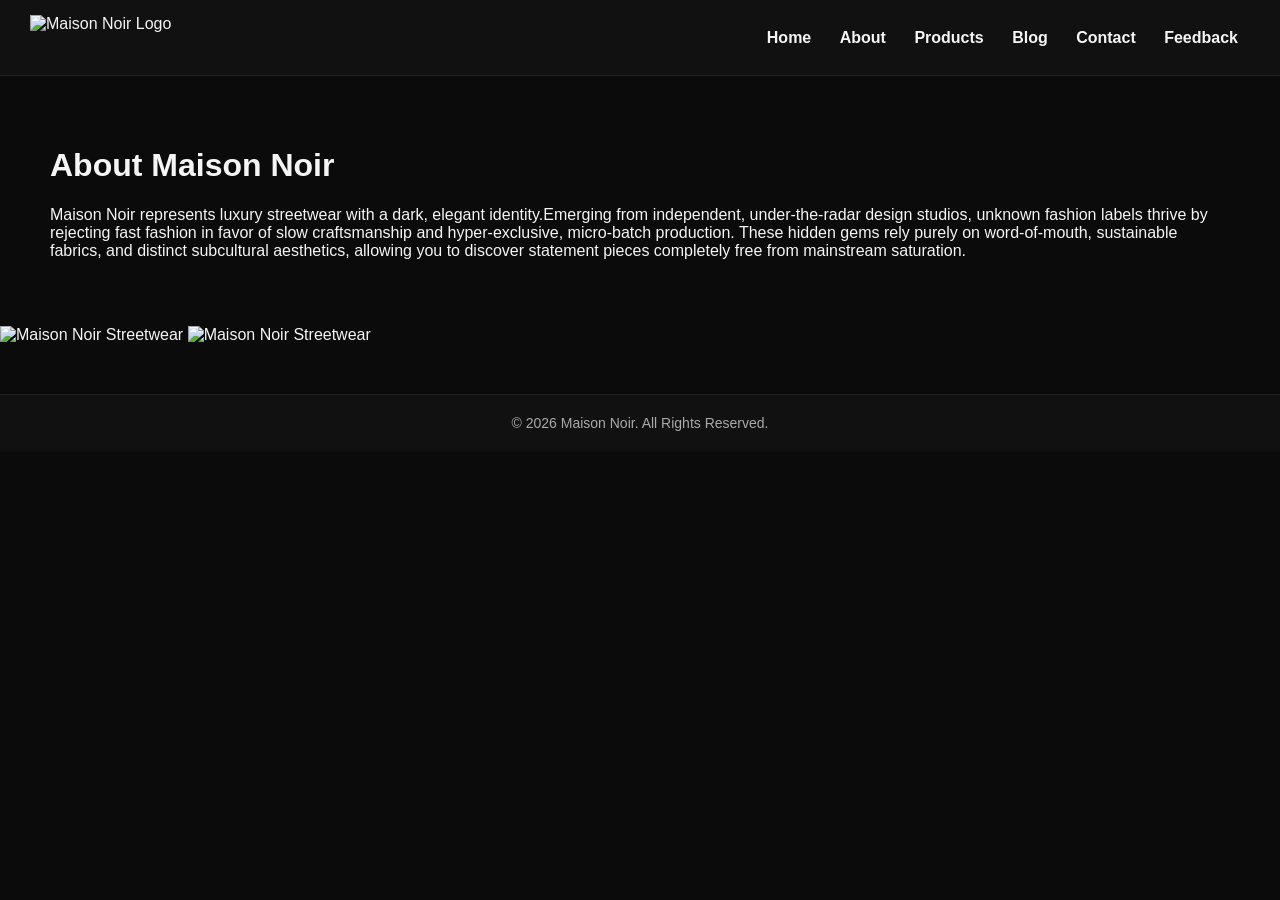
==== about.html @ 6c0b42a0 "Add files via upload" ====
<!DOCTYPE html>

<html>

<head>

<title>Maison Noir | About</title>
<link rel="stylesheet" href="style.css">

</head>

<body>



<header>
<img src="logo.png" class="logo" alt="Maison Noir Logo">

<nav>
<a href="index.html">Home</a>
<a href="about.html">About</a>
<a href="products.html">Products</a>
<a href="blog.html">Blog</a>

<a href="contact.html">Contact</a>
<a href="feedback.html">Feedback</a>

</nav>

</header>



<div class="container">

<h1>About Maison Noir</h1>

<p>Maison Noir represents luxury streetwear with a dark, elegant identity.Emerging from independent, under-the-radar design studios, unknown fashion labels thrive by rejecting fast fashion in favor of slow craftsmanship and hyper-exclusive, micro-batch production. These hidden gems rely purely on word-of-mouth, sustainable fabrics, and distinct subcultural aesthetics, allowing you to discover statement pieces completely free from mainstream saturation.</p>

</div>
<img src="images/Media (16).jpg" class="photo" alt="Maison Noir Streetwear">
<img src="images/Media (14).jpg" class="photo" alt="Maison Noir Streetwear">

<footer>
© 2026 Maison Noir. All Rights Reserved.

</footer>


</body>

</html>
---- style.css ----
head {
    margin: 0;
    font-family: arial,sans-serif;
    background-color: #0b0b0b;
    color: #f5f5f5;
}
header { margin: 0;
    font-family: arial,sans-serif;
    background-color: #0b0b0b;
    color: #f5f5f5;
    
}
body {

margin: 0;

font-family: Arial, sans-serif;

background-color: #0b0b0b;

color: #f5f5f5;

}

/* Header */

header {

display: flex;

align-items: center;

justify-content: space-between;
padding: 15px 30px;

background-color: #111;

border-bottom: 1px solid #222;

}


.logo {

height: 45px;

}


/* Navigation */

nav a {

color: #f5f5f5;

margin: 0 12px;

text-decoration: none;

font-weight: bold;

}


nav a:hover {

color: #c9a227; /* luxury gold accent */

}



/* Page content */

.container {

padding: 50px;

}


/* Footer */

footer {
text-align: center;

padding: 20px;

background-color: #111;

border-top: 1px solid #222;

margin-top: 50px;

font-size: 14px;

color: #aaa;

}
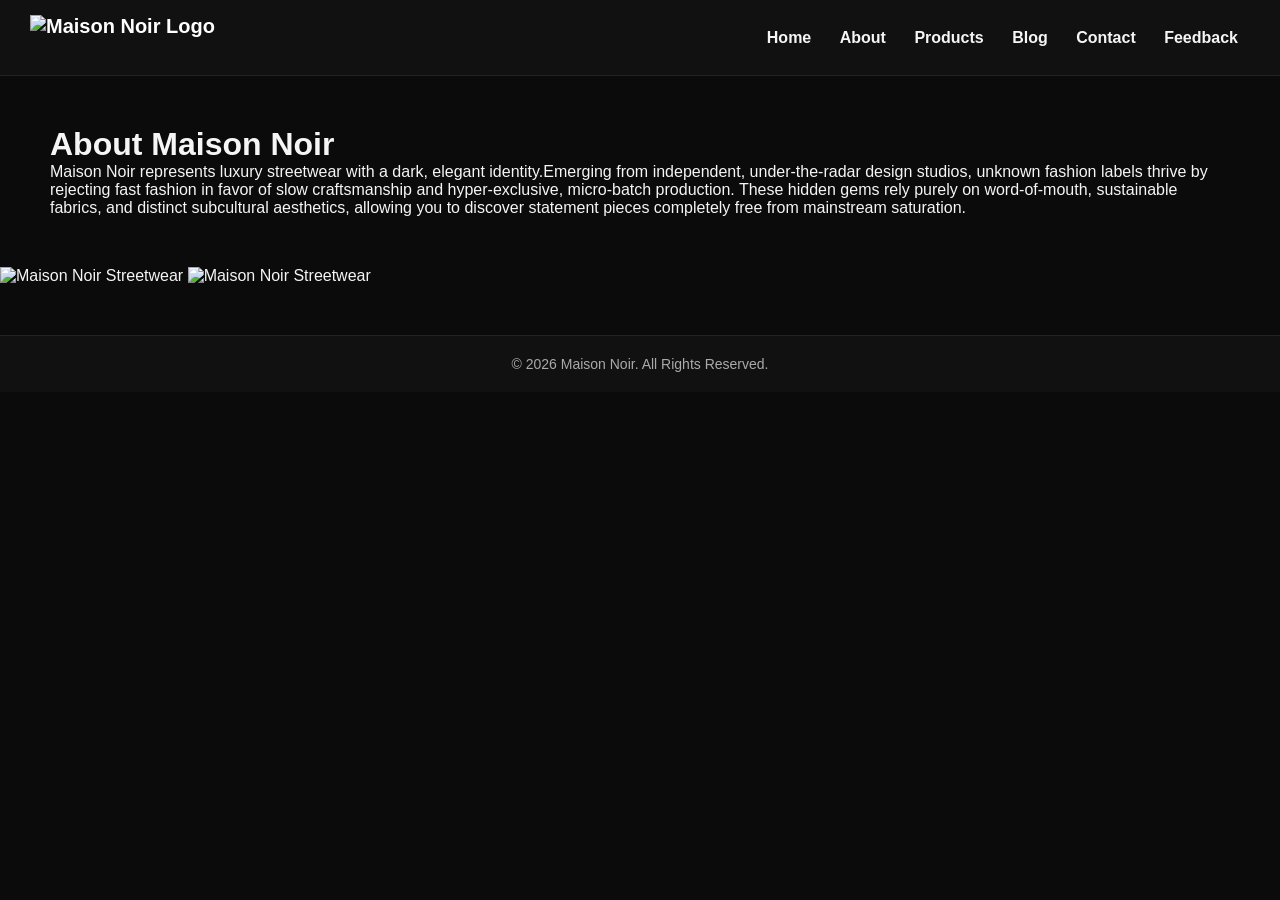
==== commit afdfd5a9: "Add files via upload" ====
--- a/about.html
+++ b/about.html
@@ -39,8 +39,8 @@
 <p>Maison Noir represents luxury streetwear with a dark, elegant identity.Emerging from independent, under-the-radar design studios, unknown fashion labels thrive by rejecting fast fashion in favor of slow craftsmanship and hyper-exclusive, micro-batch production. These hidden gems rely purely on word-of-mouth, sustainable fabrics, and distinct subcultural aesthetics, allowing you to discover statement pieces completely free from mainstream saturation.</p>
 
 </div>
-<img src="images/Media (16).jpg" class="photo" alt="Maison Noir Streetwear">
-<img src="images/Media (14).jpg" class="photo" alt="Maison Noir Streetwear">
+<img src="image/Media (2).jpg" class="photo" alt="Maison Noir Streetwear">
+<img src="image/Media (14).jpg" class="photo" alt="Maison Noir Streetwear">
 
 <footer>
 © 2026 Maison Noir. All Rights Reserved.
--- a/style.css
+++ b/style.css
@@ -1,4 +1,5 @@
-head {
+ 
+ head {
     margin: 0;
     font-family: arial,sans-serif;
     background-color: #0b0b0b;
@@ -8,6 +9,10 @@
     font-family: arial,sans-serif;
     background-color: #0b0b0b;
     color: #f5f5f5;
+    nav a.active{
+    color:gold;
+}
+
     
 }
 body {
@@ -97,4 +102,77 @@
 color: #aaa;
 
 }
+* {
+  margin: 0;
+  padding: 0;
+  box-sizing: border-box;
+}
+ 
+.navbar {
+  display: flex;
+  justify-content: space-between;
+  align-items: center;
+  background: #111;
+  padding: 15px 20px;
+  position: relative;
+}
+ 
+.logo {
+  color: white;
+  font-size: 20px;
+  font-weight: bold;
+}
+ 
+.nav-links {
+  display: flex;
+  list-style: none;
+}
+ 
+.nav-links li {
+  margin: 0 15px;
+}
+ 
+.nav-links a {
+  text-decoration: none;
+  color: white;
+  transition: 0.3s;
+}
+ 
+.nav-links a:hover {
+  color: gold;
+}
+ 
+.menu-toggle {
+  display: none;
+  font-size: 28px;
+  color: white;
+  cursor: pointer;
+}
+ 
+/* MOBILE */
+@media (max-width: 768px) {
+  .menu-toggle {
+    display: block;
+  }
+ 
+  .nav-links {
+    display: none;
+    flex-direction: column;
+    background: #111;
+    position: absolute;
+    top: 60px;
+    right: 0;
+    width: 200px;
+    padding: 10px;
+  }
+ 
+  .nav-links li {
+    margin: 10px 0;
+  }
+ 
+  .nav-links.active {
+    display: flex;
+  }
+}
+ 
 
